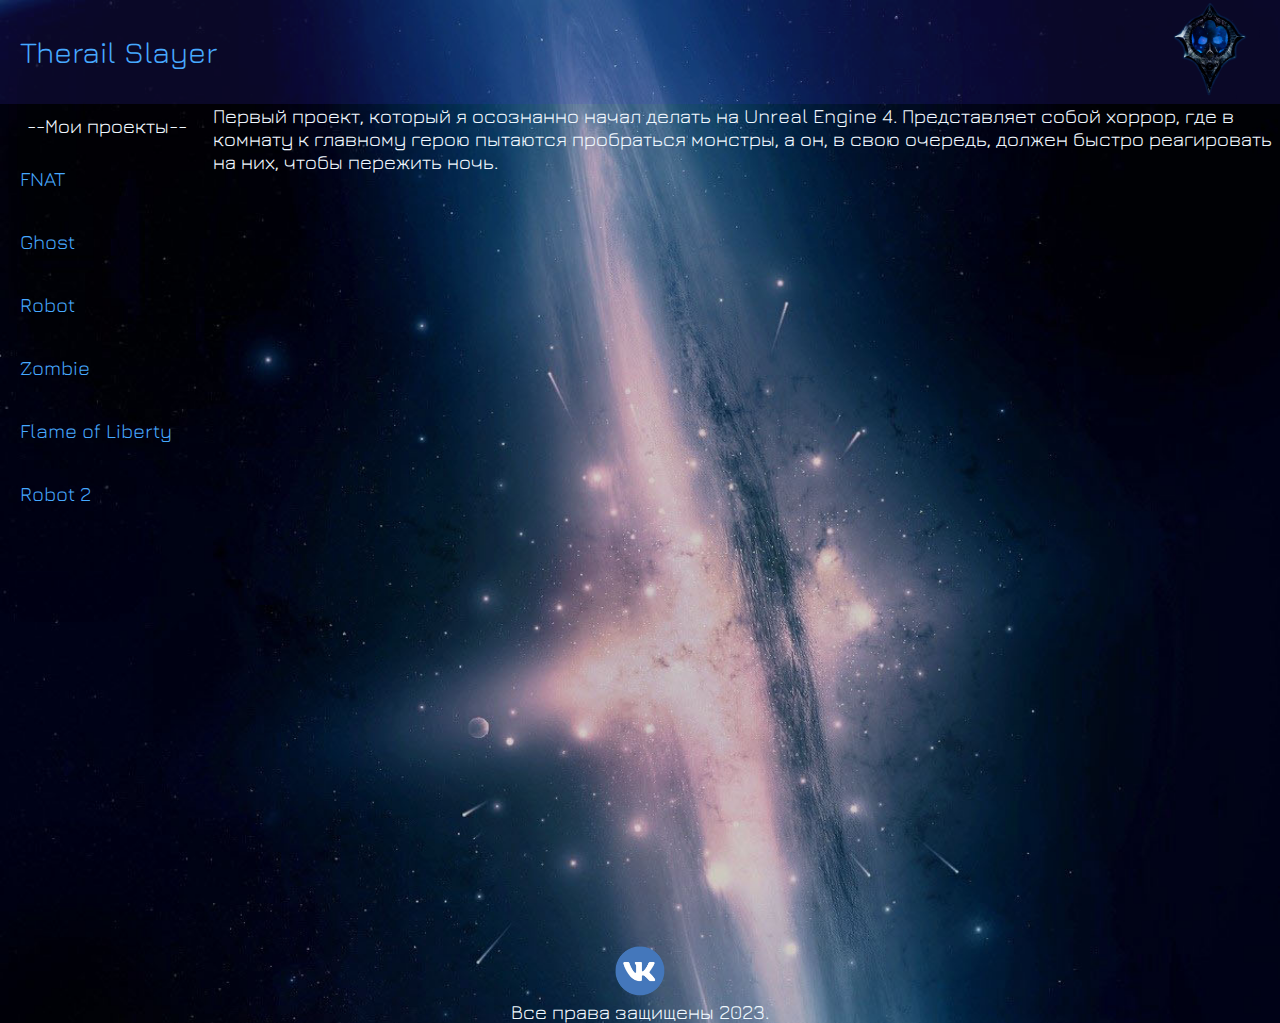
==== fnat.html @ 28f5d813 "Add files via upload" ====
<!DOCTYPE html>
<html lang="en">

<head>
  <meta charset="UTF-8">
  <meta http-equiv="X-UA-Compatible" content="IE=edge">
  <meta name="viewport" content="width=device-width, initial-scale=1.0">
  <title>TS FNAT</title>
  <style>
    body {
      background-image: url(source/images/background.jpg);
      background-size: 100%;
    }
  </style>
  <link rel="stylesheet" href="source/styles/style_main.css">
  <link rel="stylesheet" href="https://fonts.googleapis.com/css?family=Jura">
  <link rel="apple-touch-icon" sizes="180x180" href="source/favicon/apple-touch-icon.png">
  <link rel="icon" type="image/png" sizes="32x32" href="source/favicon/favicon-32x32.png">
  <link rel="icon" type="image/png" sizes="16x16" href="source/favicon/favicon-16x16.png">
  <link rel="manifest" href="/site.webmanifest">
</head>

<body>
  <header>
    <div class="navbar">
      <a href="index.html" class="logo"><img src="source/images/sword.png" alt="..."></a>
      <a href="index.html">
        <p>Therail Slayer</p>
      </a>
    </div>
  </header>

  <section>
    <div class="leftbar">
      <p>--Мои проекты--</p>
      <a href="fnat.html" class="active">FNAT</a>
      <a href="ghost.html">Ghost</a>
      <a href="robot.html">Robot</a>
      <a href="zombie.html">Zombie</a>
      <a href="fol.html">Flame of Liberty</a>
      <a href="robot2.html">Robot 2</a>

    </div>
    <div class="content">
      <p>Первый проект, который я осознанно начал делать на Unreal Engine 4. Представляет собой хоррор, где в комнату к главному герою пытаются пробраться
    монстры, а он, в свою очередь, должен быстро реагировать на них, чтобы пережить ночь.</p>
  </section>

  <footer>
    <a href="https://vk.com/therailstudio" target="_blank"><img style="width: 50px;" src="source/images/vk.png" alt="..."></a>
    <p>Все права защищены 2023.</p>
  </footer>

</html>
---- source/styles/style_main.css ----
* {
    padding: 0;
    margin: 0;
}


body {
    font-family: 'Jura', serif;
    color: aliceblue;
    font-size: 20px;
    height: 100%;
    
}

.navbar {
    background-color: rgba(64, 53, 221, 0.158);
    display: flex;
    flex-direction: row-reverse;
    justify-content: space-between;
    align-items: center;
}
.navbar p {
    font-size: 30px;
}

a {
    text-decoration: none;
    color: rgb(71, 169, 255);
    padding-left: 1em;
}
a:hover {
    color: gray;
}

a img {
    height: auto;
    width: 100px;
    padding-right: 1em;
}

section {
    display: grid;
    grid-template-columns: repeat(12, 1fr);
    grid-template-rows: repeat(2, 1fr);
    
}

.leftbar {
    grid-column: 1/3;
    grid-row: 1;
    display: flex;
    flex-direction: column;
    /* padding: 1em 0.5em 1em 1em; */
}
.leftbar a {
    padding: 1em 0.5em 1em 1em;
}
.leftbar p {
    text-align: center;
    padding: 0.5em;
}

.content {
    grid-column: 3/13;
}

footer {
    text-align: center;
}
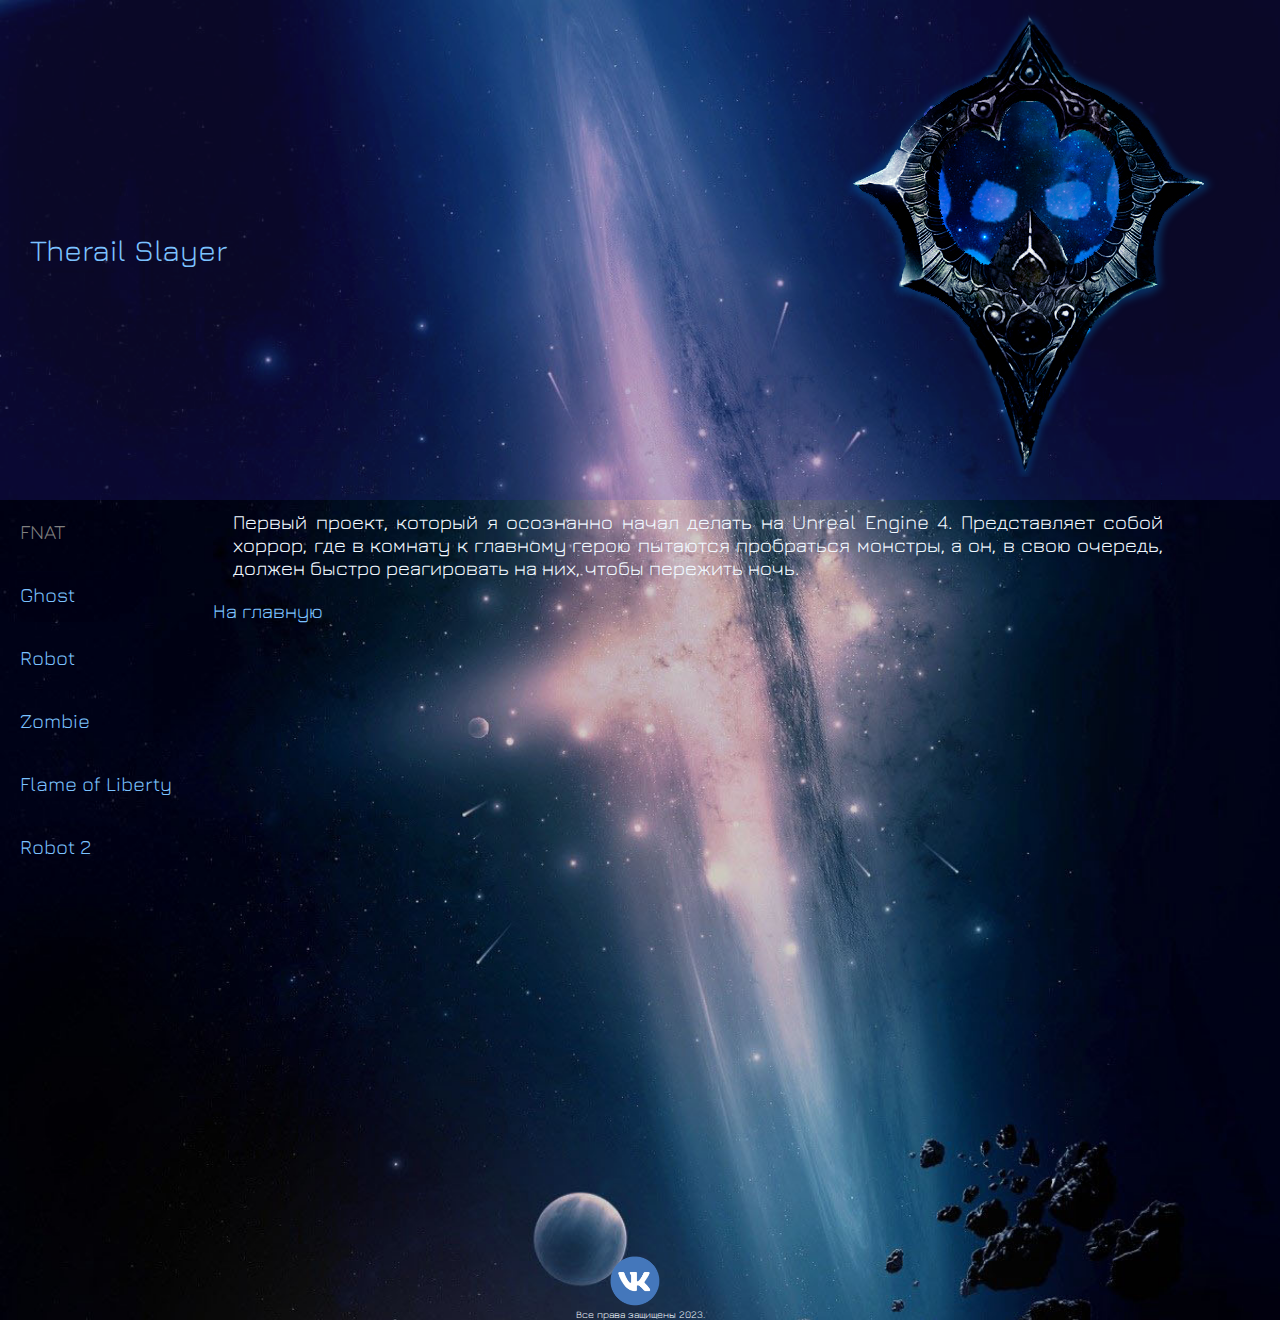
==== commit 17e88e30: "Add files via upload" ====
--- a/fnat.html
+++ b/fnat.html
@@ -5,6 +5,9 @@
   <meta charset="UTF-8">
   <meta http-equiv="X-UA-Compatible" content="IE=edge">
   <meta name="viewport" content="width=device-width, initial-scale=1.0">
+  <meta http-equiv='cache-control' content='no-cache'>
+  <meta http-equiv='expires' content='0'>
+  <meta http-equiv='pragma' content='no-cache'>
   <title>TS FNAT</title>
   <style>
     body {
@@ -23,8 +26,8 @@
 <body>
   <header>
     <div class="navbar">
-      <a href="index.html" class="logo"><img src="source/images/sword.png" alt="..."></a>
-      <a href="index.html">
+      <input type="image" src="source/images/sword.png" alt="...">
+      <a href="index.html" class="main-heading">
         <p>Therail Slayer</p>
       </a>
     </div>
@@ -32,7 +35,6 @@
 
   <section>
     <div class="leftbar">
-      <p>--Мои проекты--</p>
       <a href="fnat.html" class="active">FNAT</a>
       <a href="ghost.html">Ghost</a>
       <a href="robot.html">Robot</a>
@@ -42,12 +44,16 @@
 
     </div>
     <div class="content">
-      <p>Первый проект, который я осознанно начал делать на Unreal Engine 4. Представляет собой хоррор, где в комнату к главному герою пытаются пробраться
-    монстры, а он, в свою очередь, должен быстро реагировать на них, чтобы пережить ночь.</p>
+      <p>Первый проект, который я осознанно начал делать на Unreal Engine 4. Представляет собой хоррор, где в комнату к
+        главному герою пытаются пробраться
+        монстры, а он, в свою очередь, должен быстро реагировать на них, чтобы пережить ночь.</p>
+      <a href="index.html" class="reverse">На главную</a>
+
   </section>
 
   <footer>
-    <a href="https://vk.com/therailstudio" target="_blank"><img style="width: 50px;" src="source/images/vk.png" alt="..."></a>
+    <a href="https://vk.com/therailstudio" target="_blank"><img style="width: 50px;" src="source/images/vk.png"
+        alt="..."></a>
     <p>Все права защищены 2023.</p>
   </footer>
 
--- a/source/styles/style_main.css
+++ b/source/styles/style_main.css
@@ -16,20 +16,20 @@
     background-color: rgba(64, 53, 221, 0.158);
     display: flex;
     flex-direction: row-reverse;
+    align-items: center;
     justify-content: space-between;
-    align-items: center;
 }
 .navbar p {
     font-size: 30px;
+    padding-left: 1em;
 }
 
 a {
     text-decoration: none;
-    color: rgb(71, 169, 255);
-    padding-left: 1em;
+    color: rgb(124, 194, 255);
 }
 a:hover {
-    color: gray;
+    color: gray
 }
 
 a img {
@@ -50,7 +50,6 @@
     grid-row: 1;
     display: flex;
     flex-direction: column;
-    /* padding: 1em 0.5em 1em 1em; */
 }
 .leftbar a {
     padding: 1em 0.5em 1em 1em;
@@ -61,9 +60,18 @@
 }
 
 .content {
-    grid-column: 3/13;
+    grid-column: 3/12;
+}
+.content p {
+    text-align: justify;
+    padding: 0.5em 0.5em 1em 1em;
 }
 
 footer {
     text-align: center;
+    font-size: 10px;
 }
+
+.active {
+    color: gray
+}
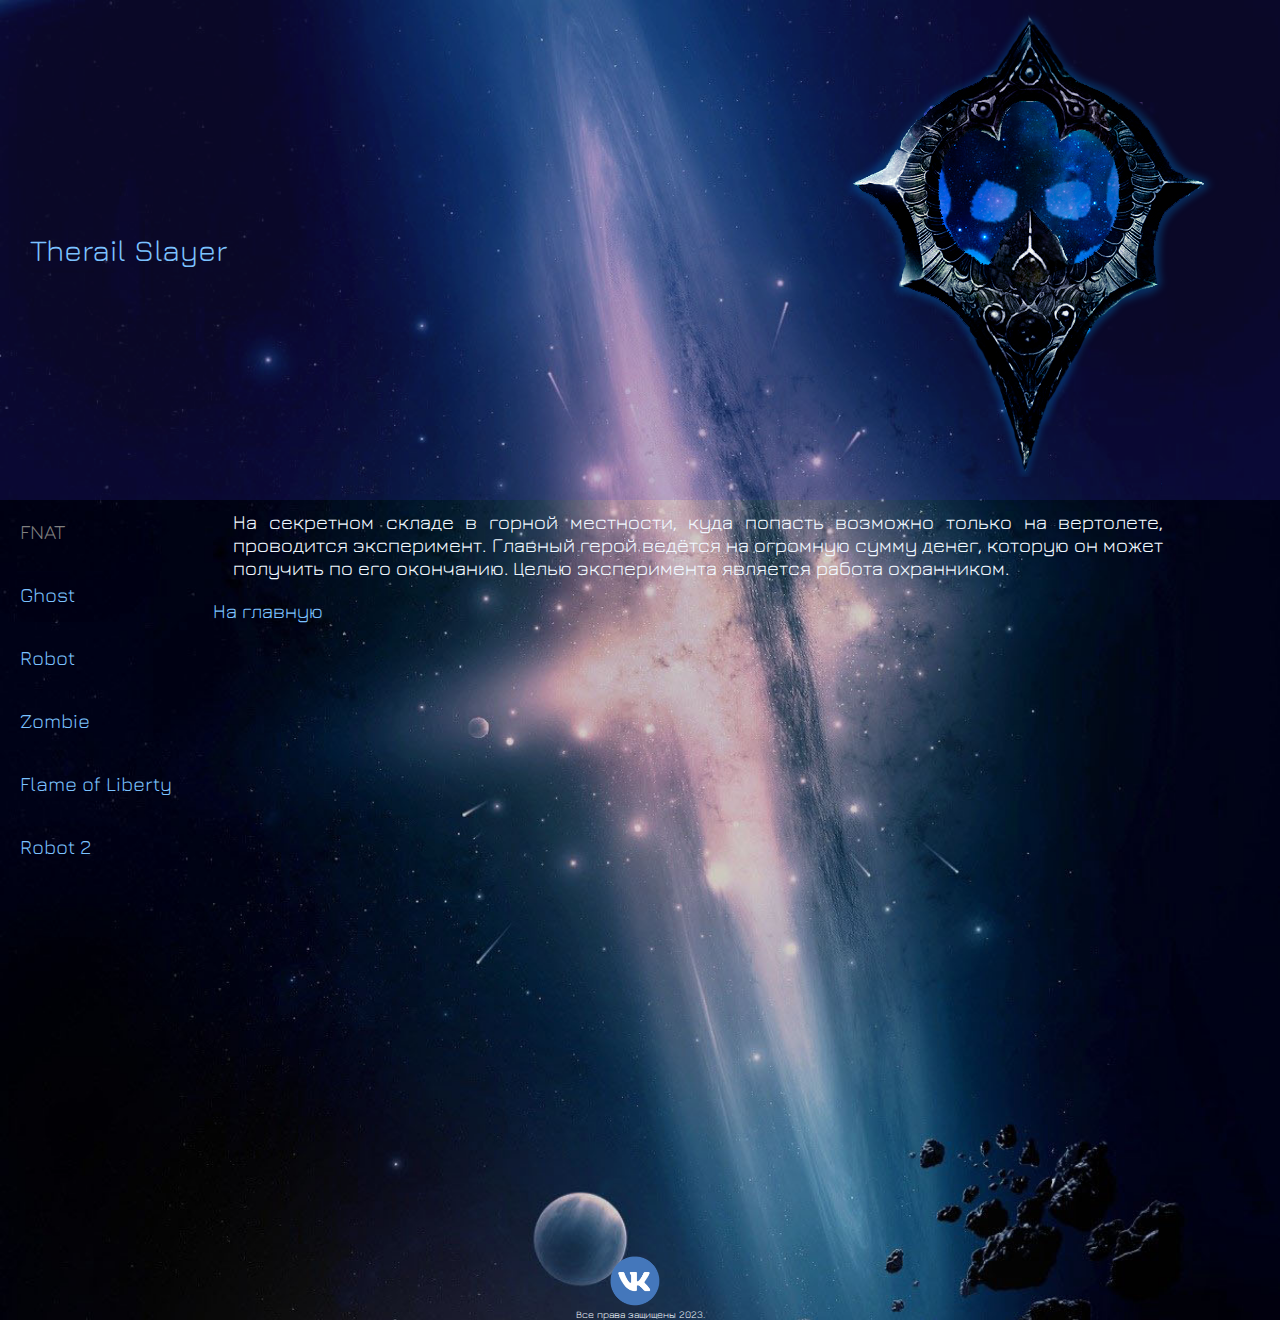
==== commit 24f2a51c: "Add files via upload" ====
--- a/fnat.html
+++ b/fnat.html
@@ -5,9 +5,6 @@
   <meta charset="UTF-8">
   <meta http-equiv="X-UA-Compatible" content="IE=edge">
   <meta name="viewport" content="width=device-width, initial-scale=1.0">
-  <meta http-equiv='cache-control' content='no-cache'>
-  <meta http-equiv='expires' content='0'>
-  <meta http-equiv='pragma' content='no-cache'>
   <title>TS FNAT</title>
   <style>
     body {
@@ -44,9 +41,9 @@
 
     </div>
     <div class="content">
-      <p>Первый проект, который я осознанно начал делать на Unreal Engine 4. Представляет собой хоррор, где в комнату к
-        главному герою пытаются пробраться
-        монстры, а он, в свою очередь, должен быстро реагировать на них, чтобы пережить ночь.</p>
+      <p>На секретном складе в горной местности, куда попасть возможно только на вертолете, проводится эксперимент.
+        Главный герой ведётся на огромную сумму денег, которую он может получить по его окончанию. Целью эксперимента
+        является работа охранником.</p>
       <a href="index.html" class="reverse">На главную</a>
 
   </section>
